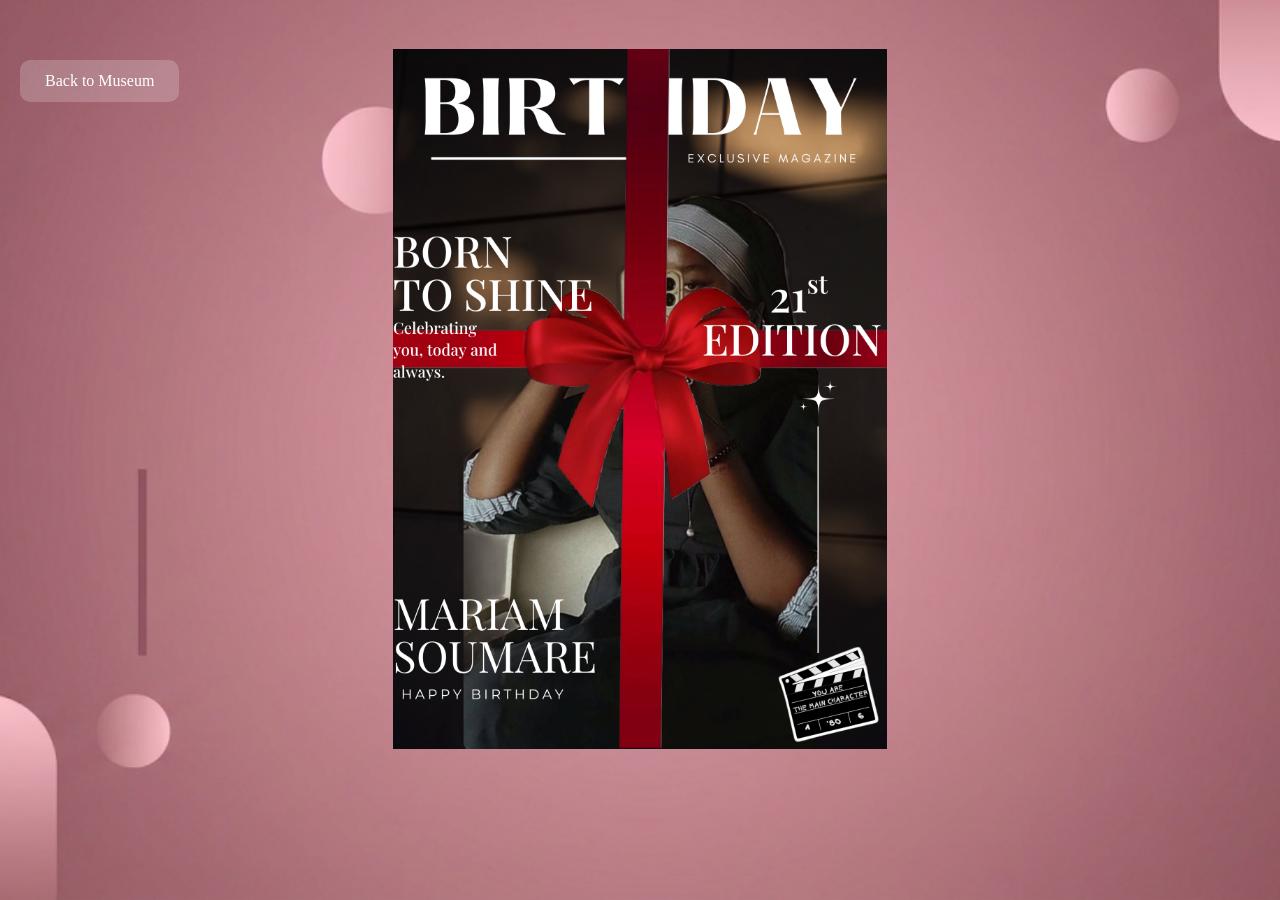
==== birthday.html @ aae15766 "second" ====
<!DOCTYPE html>
<html lang="en">

<head>
    <meta charset="UTF-8">
    <meta name="viewport" content="width=device-width, initial-scale=1.0">

    <title>Birthday Room</title>

    <link rel="stylesheet" href="css/style.css">
    <link rel="stylesheet" href="css/responsive.css">

    <style>
        body.backb {
            background-image: linear-gradient(rgba(0, 0, 0, 0.50)),
                              url("css/img_2.png");
            background-position: center;
            background-repeat: no-repeat;
            background-size: cover;
        }

        .birthday-m {
            display: flex;
            flex-direction: column;
            justify-content: center;
            align-items: center;
        }

        .birthday-m img {
            animation: pulse 2s infinite;
            margin-top: 10%;
        }

        @keyframes pulse {
            0%, 100% {
                transform: scale(1);
            }

            50% {
                transform: scale(1.1);
            }
        }

        .back-museum {
            position: fixed;
            top: 20px;
            left: 20px;
        }
    </style>
</head>

<body class="backb">

    <div style="background-image: url('css/birthday.png');">

        <a href="museum.html" class="back-museum">
            Back to Museum
        </a>

        <div class="cake-container">

            <div class="birthday-m">

                <a href="https://canva.link/w868ba9ualhzxi5" target="_blank">
                    <img src="css/Cover.png" style="height: 700px;" alt="Birthday">
                </a>

            </div>

        </div>

    </div>

</body>

</html>
---- css/style.css ----
html, body{
    min-height: 100%;
    margin: 0;
    padding: 0;
   /* border: 0;*/


}
body {
     min-height: 100vh;
     background-image: url("img.png");
     background-position: center;
     background-repeat: no-repeat;
     background-size: cover;
     background-attachment: fixed;
}
body.message-room {
    min-height: 100vh;
    background-image: url("lettre.jpg");
    background-size: cover;
    background-position: center;
    background-repeat: no-repeat;
    background-attachment: fixed;

}
body.message-room::before {
    content: "";
    position: fixed;
    inset: 0;
    backdrop-filter: blur(5px);
    pointer-events: none;
    z-index: 0;
}

body.message-room .container {
    position: relative;
    z-index: 1;
}
.container {
   min-height: 100vh;
   display: flex;
   flex-direction: column;
   align-items: center;
   justify-content: center;
   text-align: center;
   color: white;
   backdrop-filter: blur(5px);

   /*background-color: rgba(0, 0, 35, 0.5);*/

}
.container h1 {
    font-size: 50px;
    margin-bottom: 15px;
}
.container p {
   font-size: 20px;
   margin-bottom: 30px;
}
.container a {
    display: inline-block;
    padding: 12px 25px;
    text-decoration: none;
    border-radius: 10px;
    font-size: 16px;
    color: white;
}

.container a:hover {
    background-color: rgba(255, 255, 255, 0.35);
}

.rooms {
    display: flex;
    gap: 40px;
}
.rooms img {
    width: 150px;
    border-radius: 10px;
}

.back-home {
    position: fixed;
    top: 20px;
    left: 20px;
    background-color: rgba(255, 255, 255, 0.35);
}
.back-home:hover {
  transform: translateY(-3px);
}
/* =========================
   MEMORIES ROOM
========================= */
.memory-room {
    min-height: 100vh;
    padding: 60px 40px;
    box-sizing: border-box;
    text-align: center;
    color: white;
}
.memory-room h1 {
    font-size: 48px;
    margin-bottom: 50px;
    letter-spacing: 3px;
}

.memory-gallery {
    display: grid;
    grid-template-columns: repeat(4, 1fr);
    grid-auto-rows: 250px;
    grid-auto-flow: dense;
    width: 100%;
}
.memory:nth-child(2),.memory:nth-child(35),.memory:nth-child(8),.memory:nth-child(29),.memory:nth-child(18),.memory:nth-child(24) {
    grid-column: span 2;
    grid-row: span 2;
}
.memory:nth-child(7),.memory:nth-child(4),.memory:nth-child(31),.memory:nth-child(23) {
    grid-row: span 2;
}
.memory:nth-child(14) {
    grid-column: span 2;
}

.memory-room .memory img {
    width: 100%;
    height: 100%;
    object-fit: cover;
    border-radius: 12px;
    display: block;
}
.memory-room .memory video {
    width: 100%;
    height: 100%;
    object-fit: cover;
    border-radius: 12px;
    display: block;
}

.memory-room .memory {
    padding: 10px;

   /* background-color: rgba(255, 255, 255, 0.15);
    border: 3px solid rgba(255, 255, 255, 0.5);
    border-radius: 5px;
    box-shadow: 0 5px 15px rgba(0, 0, 0, 0.25);*/
    transition: transform 0.3s ease, box-shadow 0.3s ease;
}

.memory-room .memory:hover {
    transform: translateY(-8px);
    /*box-shadow: 0 15px 30px rgba(0, 0, 0, 0.45);*/
}
.memory-detail a {
    display: inline-block;
    margin-top: 20px;
    padding: 10px 20px;
    text-decoration: none;
    border-radius: 10px;
    background-color: rgba(255, 255, 255, 0.2);
    color: white;
}
.memory-detail p {
    font-size: 20px;
    line-height: 1.6;
    margin: 0;
    padding: 20px;
    background-color: pink;
    border-radius: 15px;
    box-shadow: 0 10px 30px rgba(0, 0, 0, 0.3);
}
.memory-detail a:hover {
    background-color: rgba(255, 255, 255, 0.35);
}

.memory-room .back-museum {
    display: inline-block;
    margin-top: 40px;
    padding: 12px 25px;
    text-decoration: none;
    border-radius: 10px;
    background-color: rgba(255, 255, 255, 0.2);
    color: white;
    font-size: 16px;
    position: fixed;
    top: -30px;
    left: 20px;
}

.memory-room .back-museum:hover {
    background-color: rgba(255, 255, 255, 0.35);
}
/* =========================
   MESSAGES ROOM
========================= */
.message-gallery {
    position: fixed;
    left: 0;
    top: 0;
    width: 180px;
    height: 180px;
    opacity: 0;
    pointer-events: none;
    z-index: 1;
}
.message-gallery img:hover{
   width: 185px;
}
.message-gallery.show {
    opacity: 1;
    pointer-events: auto;;
}

.message {
    position:fixed;
    left: 50%;
    top: 50%;
    transform: translate(-50%, -50%) scale(0.2);
    transition: transform 1s ease, opacity 1s ease;
}
.message-gallery.show .message {
    transform:
        translate(
            calc(-50% + var(--x)),
            calc(-50% + var(--y))
        )
        scale(1)
        rotate(var(--rotation));
}

.message-title {
    font-size: 48px;
    margin-bottom: 10px;
    margin: 30;
    letter-spacing: 3px;
    font-weight: bold;
    font-style: italic;

    padding: 15px 30px;
    display: inline-block;
}
.message-title.hidden {
    opacity: 0;
    transition: opacity 0.6s ease;
    pointer-events: none;
}
.big-envelope {
    cursor: pointer;
    position: relative;
    z-index: 2;
    transition: opacity 0.6s ease, transform 0.6s ease;
}

.big-envelope img {
    width: auto;
    height: auto;
    display: block;
    margin: 0 auto;
    transition: transform 0.6s ease;
}
.big-envelope:hover {
     transform: translateY(-4px);
}
.big-envelope.hidden {
    opacity: 0;
    transform: scale(0.5);
    pointer-events: none;
}

.envelope img {
    width: 200px;
    height: auto;
    margin: 0 auto;
    padding: 0;
    transition: transform 0.6s ease;
}
.envelope a {
    display: inline-block;
    width: fit-content;
    height: auto;
    padding: 0;
    margin: 0;

}
.envelope:hover .envelope-image {

    transform: translateY(-6px);
}
.envelope:active .envelope-image {
    transform: scale(1.15);
}

.message-room .back-museum {
    position: fixed;
    top: -30px;
    left: 20px;
    z-index: 100;
}
.back-museum:hover {
    background-color: rgba(255, 255, 255, 0.35);
}
.message-navigation {
    display: flex;
    justify-content: space-between;
    width: 100vw;
    margin: 20px auto 0;
    padding: 0 30px;
    box-sizing: border-box;
    position: fixed;
    top: -5px;
    left: 10px;
}
.message-navigation a {
    padding: 12px 22px;
    text-decoration: none;
    border-radius: 10px;
    background-color: rgba(255, 255, 255, 0.2);
    color: white;
    font-size: 16px;
    transition: 0.3s ease;
}

.message-navigation a:hover {
    background-color: rgba(255, 255, 255, 0.35);
}
.message-detail {
    width: 500px;
    max-width: 80%;
    padding: 40px;
    text-align: center;
    background-color: #D4B89F;
    color: white;
    border-radius: 15px;
    box-shadow: 0 10px 30px rgba(0, 0, 0, 0.3);
}
.message-detail img {
    max-width: 100%;
    max-height: 690px;
    width: auto;
    height: auto;
    object-fit: contain;
    display: block;
    margin: 0 auto;
    background-color: #D4B89F;
    box-shadow: 0 10px 30px rgba(0, 0, 0, 0.3);
}



.message-detail a {
    display: inline-block;
    margin-top: 10px;
    padding: 10px 20px;
    text-decoration: none;
    border-radius: 10px;
    background-color: #D4B89F;
    color: white;
    text-shadow: 2px 2px 5px #5A4636;
    font-weight: bold;
}

.message-detail a:hover {
    background-color: rgba(0, 0, 0, 0.2);
     transform: scale(1.05);
}


.envelope-title {
    display: block;
    margin: 15px 0 0 0;
    font-size: 20px;
    color: white;
    text-align: center;
}
/* =========================
   MEMORY DETAIL
========================= */
.memory-detail {
    max-width: 900px;
    padding: 30px;
    text-align: center;
    background-color: rgba(255, 255, 255, 0.1);
    border-radius: 20px;
}
.memory-detail video {
    max-width: 100%;
    max-height: 690px;
    width: auto;
    height: auto;
    object-fit: contain;
}
.memory-detail img {
    max-width: 100%;
    max-height: 690px;
    width: auto;
    height: auto;
    object-fit: contain;
    display: block;
    margin: 0 auto;
}

.memory-navigation {
    display: flex;
    justify-content: space-between;
    width: 100vw;
    margin: 20px auto 0;
    padding: 0 30px;
    box-sizing: border-box;
    position: fixed;
    top: -10px;
    left: 5px;
}
.memory-navigation a {
    padding: 12px 22px;
    text-decoration: none;
    border-radius: 10px;
    background-color: rgba(255, 255, 255, 0.2);
    color: white;
    font-size: 16px;
    transition: 0.3s ease;
}

.memory-navigation a:hover {
    background-color: rgba(255, 255, 255, 0.35);
}
/* =========================
   HOME PAGE
========================= */

.home-page {
    min-height: 100vh;
    margin: 0;
    display: flex;
    justify-content: flex-start;
    align-items: center;
   /* text-align: left; */
}

.home-content {

    width: 50%;
    max-width: 750px;
    padding: 20px;
    text-align: left;
    color: #7B1E3A;;
    margin:0;
}

.welcome-small {
    font-size: 22px;
    letter-spacing: 6px;
    margin: 0;
    color: #7B1E3A;
}

.home-content h1 {
    font-size: 72px;
    line-height: 1.1;
    letter-spacing: 4px;
    margin: 10px 0 25px;
    color: #7B1E3A;
}

.home-description {
    font-size: 27px;
    font-style: italic;
    margin-bottom: 40px;
    color: #7B1E3A;
}

.enter-button {
    display: inline-block;
    padding: 16px 30px;

    text-decoration: none;
    color: #7B1E3A;
    background-color: rgba(255, 255, 255, 0.25);

    border: 2px solid #7B1E3A;
    border-radius: 30px;

    letter-spacing: 2px;
    font-weight: bold;

    transition: all 0.3s ease;
}

.enter-button span {
    margin-left: 10px;
    font-size: 20px;
}

.enter-button:hover {
    background-color:  #7B1E3A;
    color: white;
    transform: translateY(-4px);
}

.home-page {

    background-image: url("canva.png");
    background-position: center;
    background-repeat: no-repeat;
    background-size: cover;
}
.back-museum {
    display: inline-block;
    margin-top: 40px;
    padding: 12px 25px;
    text-decoration: none;
    border-radius: 10px;
    background-color: rgba(255, 255, 255, 0.2);
    color: white;
    font-size: 16px;
}

.back-museum:hover {
    background-color: rgba(255, 255, 255, 0.35);
}

.gift-box {
    height: 90vh;
    display: flex;
    justify-content: center;
    align-items: center;
    cursor: pointer;
}

.gift-box img {
    width: 400px;
    height: auto;
    transition: transform 0.3s ease;
}

.gift-box img:hover {
    transform: scale(1.05);
}

.gift-content {
    display: none;
}
---- css/responsive.css ----
@media (max-width: 900px) {
   .body {
      margin: 0;
      padding: 0;
   }
}

@media (max-width: 600px) {
   .body {
      margin: 0;
      padding: 0;
   }
}


@media (max-width: 900px) {

    .home-content {
        width: 65%;
    }

    .home-content h1 {
        font-size: 55px;
    }

    .home-description {
        font-size: 23px;
    }

    .welcome-small {
        font-size: 19px;
        letter-spacing: 4px;
    }
}
@media (max-width: 600px) {
    .home-page {
        background-position: center center;
    }
}
@media (max-width: 600px) {

    .home-content {
        width: 100%;
        max-width: 100%;
        box-sizing: border-box;
    }

}
@media (max-width: 600px) {
    .home-page {
        background-image: url("canva-phone.png");
        backdr
    }
}

/* ROOMS */
@media (max-width: 900px) {

    .rooms {
        gap: 20px;
    }

    .rooms img {
        width: 120px;
    }

    .container h1 {
        font-size: 40px;
    }
}
@media (max-width: 600px) {

    .rooms {
        flex-wrap: wrap;
        justify-content: center;
        gap: 15px;
    }

    .rooms img {
        width: 100px;
    }

    .container h1 {
        font-size: 30px;
    }

    .container p {
        font-size: 16px;
        margin-bottom: 15px;
    }
}

/*Memory*/
@media (max-width: 600px) {

    .memory-room {
        padding: 30px 15px;
    }

    .memory-room h1 {
        font-size: 32px;
        margin-bottom: 30px;
    }

    .memory-gallery {
        grid-template-columns: repeat(2, 1fr);
        grid-auto-rows: 150px;
    }

    .memory-room .memory {
        padding: 5px;
    }
}
@media (max-width: 900px) {

    .memory-room {
        padding: 40px 25px;
    }

    .memory-room h1 {
        font-size: 40px;
        margin-bottom: 35px;
    }

    .memory-gallery {
        grid-template-columns: repeat(3, 1fr);
        grid-auto-rows: 200px;
    }

    .memory-room .memory {
        padding: 7px;
    }
}
/*Memory Detail*/
@media (max-width: 900px) {

    .memory-detail {
        max-width: 80%;
        padding: 25px;
    }

    .memory-detail img,
    .memory-detail video {
        max-width: 100%;
        max-height: 550px;
    }

    .memory-navigation {
        width: 90%;
    }
}
@media (max-width: 600px) {

    .memory-detail {
        width: 90%;
        max-width: 90%;
        padding: 15px;
        box-sizing: border-box;
    }

    .memory-detail img,
    .memory-detail video {
        max-width: 100%;
        max-height: 450px;
    }

    .memory-navigation {
        width: 95%;
        gap: 10px;
    }

    .memory-navigation a {
        padding: 8px 12px;
        font-size: 14px;
    }
}
/* =========================
   MESSAGES ROOM - TABLETTE
   ========================= */

@media (max-width: 900px) {

    .message-title {
        font-size: 38px;
        padding: 12px 20px;
    }

    .big-envelope img {
        max-width: 80%;
        height: auto;
    }

    .envelope img {
        width: 150px;
    }

    .message-gallery {
        width: 100%;
        height: 100%;
    }

    .envelope-title {
        font-size: 16px;
    }

    .message-navigation {
        width: 90%;
    }
}


/* =========================
   MESSAGES ROOM - TELEPHONE
   ========================= */

@media (max-width: 600px) {

    .message-title {
        font-size: 25px;
        padding: 10px 15px;
        letter-spacing: 1px;
    }

    .big-envelope img {
        max-width: 75%;
        height: auto;
    }

    .envelope img {
        width: 60px;
    }

    .envelope-title {
        font-size: 11px;
        margin-top: 8px;
    }

    .message-gallery {
        width: 100%;
        height: 100%;
    }

    .back-museum {
        font-size: 14px;
    }
 }

@media (max-width: 600px) {
    body.message-room {
        overflow-y: scroll;
    }
}
@media (max-width: 600px) {

    .message {
        position: absolute;
    }

    .message-gallery {
        position: absolute;
        height: 700px;
    }

}

/* =========================
   GIFT ROOM - TABLETTE
   ========================= */

@media (max-width: 900px) {

    body.back {
        background-position: center center;
    }

    .gift-gallery {
        width: 80%;
        max-width: 900px;
        padding: 25px;
    }

    .gift-gallery p {
        padding: 25px;
        font-size: 18px;
    }

    .back-museum {
        top: 15px;
        left: 15px;
    }
}


/* =========================
   GIFT ROOM - TELEPHONE
   ========================= */

@media (max-width: 600px) {

    body.back {
        background-position: center center;
        background-size: cover;
    }

    .gift-gallery {
        width: 90%;
        max-width: 90%;
        padding: 15px;
        box-sizing: border-box;
        border-radius: 15px;
    }

    .gift-gallery p {
        padding: 20px 15px;
        font-size: 16px;
        border-radius: 15px;
    }

    .back-museum {
        top: 15px;
        left: 15px;
        font-size: 14px;
    }
}

/* =========================
   BIRTHDAY ROOM - TABLETTE
   ========================= */

@media (max-width: 900px) {

    body.backb {
        background-position: center center;
    }

    .birthday-m img {
        max-width: 80%;
        height: auto;
        margin-top: 15%;
    }

    .back-museum {
        top: 15px;
        left: 15px;
    }
}


/* =========================
   BIRTHDAY ROOM - TELEPHONE
   ========================= */

@media (max-width: 600px) {

    body.backb {
        background-position: center center;
        background-size: cover;
    }

    .birthday-m {
        width: 100%;
        padding: 0 15px;
        box-sizing: border-box;
    }

    .birthday-m img {
        max-width: 90%;
        height: auto;
        margin-top: 20%;
    }

    .back-museum {
        top: 15px;
        left: 15px;
        font-size: 14px;
    }
}
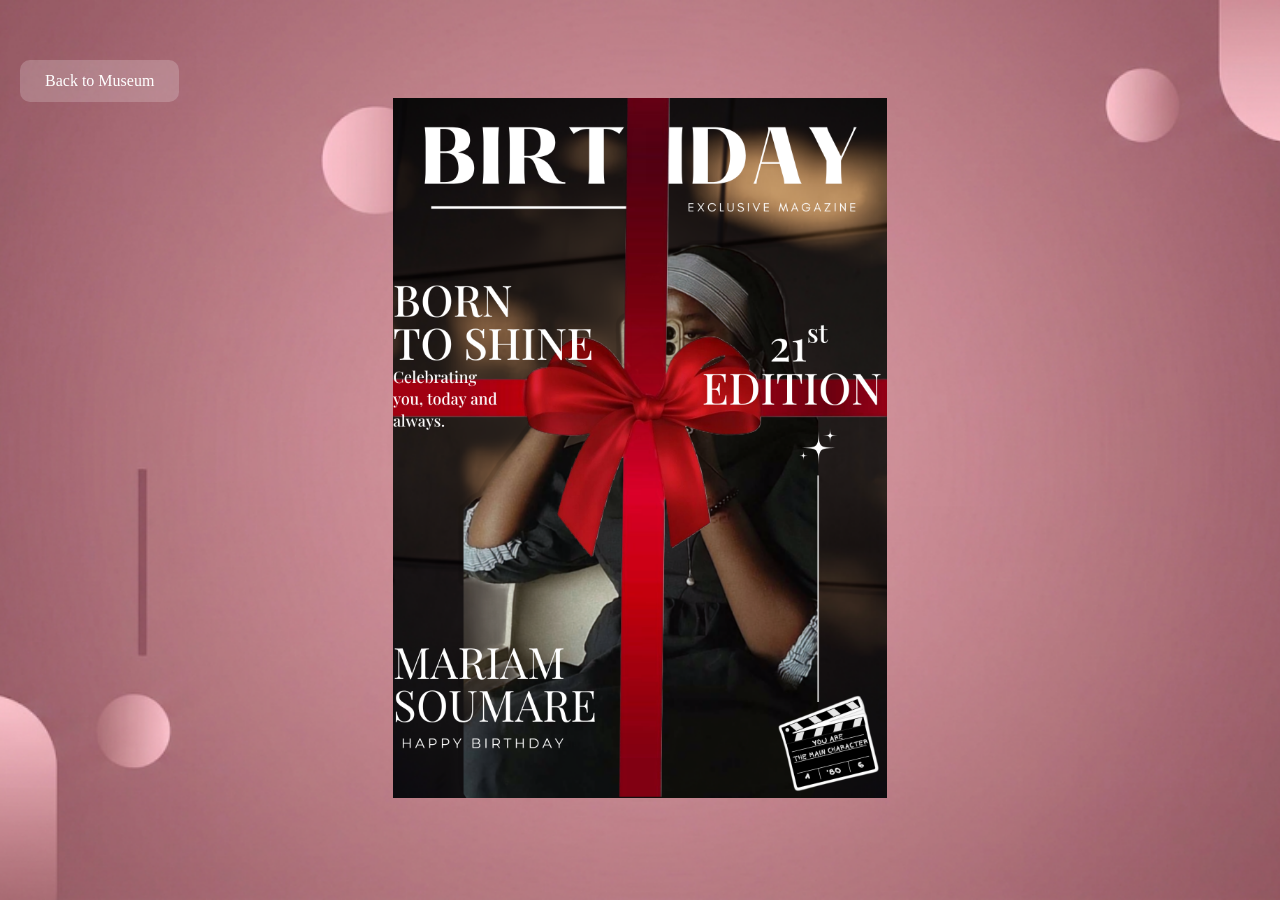
==== commit 55f6962e: "Center birthday page on mobile" ====
--- a/birthday.html
+++ b/birthday.html
@@ -21,14 +21,18 @@
 
         .birthday-m {
             display: flex;
-            flex-direction: column;
             justify-content: center;
             align-items: center;
+            width: 100%;
+
         }
 
         .birthday-m img {
+            height: 700px;
+            max-width: 100%;
+            width: auto;
             animation: pulse 2s infinite;
-            margin-top: 10%;
+            margin-top: 0;
         }
 
         @keyframes pulse {
@@ -46,12 +50,20 @@
             top: 20px;
             left: 20px;
         }
+        .cake-container {
+         min-height: 100vh;
+         display: flex;
+         justify-content: center;
+         align-items: center;
+        } 
+     
+
     </style>
 </head>
 
 <body class="backb">
 
-    <div style="background-image: url('css/birthday.png');">
+    
 
         <a href="museum.html" class="back-museum">
             Back to Museum
@@ -60,17 +72,13 @@
         <div class="cake-container">
 
             <div class="birthday-m">
-
                 <a href="https://canva.link/w868ba9ualhzxi5" target="_blank">
-                    <img src="css/Cover.png" style="height: 700px;" alt="Birthday">
+                    <img src="css/Cover.png" alt="Birthday">
                 </a>
 
             </div>
-
         </div>
-
-    </div>
 
 </body>
 
-</html>+</html>
--- a/css/responsive.css
+++ b/css/responsive.css
@@ -264,7 +264,7 @@
 }
 
 /* =========================
-   GIFT ROOM - TABLETTE
+   GIFTS ROOM - TABLETTE
    ========================= */
 
 @media (max-width: 900px) {
@@ -275,13 +275,13 @@
 
     .gift-gallery {
         width: 80%;
-        max-width: 900px;
-        padding: 25px;
-    }
-
-    .gift-gallery p {
-        padding: 25px;
-        font-size: 18px;
+        padding: 20px;
+        box-sizing: border-box;
+    }
+
+    .gift-card img {
+        max-width: 60% !important;;
+        height: auto;
     }
 
     .back-museum {
@@ -292,7 +292,7 @@
 
 
 /* =========================
-   GIFT ROOM - TELEPHONE
+   GIFTS ROOM - TELEPHONE
    ========================= */
 
 @media (max-width: 600px) {
@@ -303,17 +303,19 @@
     }
 
     .gift-gallery {
-        width: 90%;
-        max-width: 90%;
+        width: 100%;
         padding: 15px;
         box-sizing: border-box;
-        border-radius: 15px;
+    }
+
+    .gift-card img {
+        max-width: 50%;
+        height: auto !important;;
     }
 
     .gift-gallery p {
-        padding: 20px 15px;
-        font-size: 16px;
-        border-radius: 15px;
+        padding: 20px;
+        font-size: 14px;
     }
 
     .back-museum {
@@ -323,55 +325,17 @@
     }
 }
 
-/* =========================
-   BIRTHDAY ROOM - TABLETTE
-   ========================= */
-
-@media (max-width: 900px) {
-
-    body.backb {
-        background-position: center center;
-    }
-
+
+@media (max-width: 900px) {
     .birthday-m img {
-        max-width: 80%;
-        height: auto;
-        margin-top: 15%;
-    }
-
-    .back-museum {
-        top: 15px;
-        left: 15px;
-    }
-}
-
-
-/* =========================
-   BIRTHDAY ROOM - TELEPHONE
-   ========================= */
-
-@media (max-width: 600px) {
-
-    body.backb {
-        background-position: center center;
-        background-size: cover;
-    }
-
-    .birthday-m {
-        width: 100%;
-        padding: 0 15px;
-        box-sizing: border-box;
-    }
-
+        height: 550px !important;
+    }
+}
+
+@media (max-width: 600px) {
     .birthday-m img {
-        max-width: 90%;
-        height: auto;
-        margin-top: 20%;
-    }
-
-    .back-museum {
-        top: 15px;
-        left: 15px;
-        font-size: 14px;
+        height: 400px !important;
+        width: 400px !important;
+        max-width: 70% !important;
     }
 }
